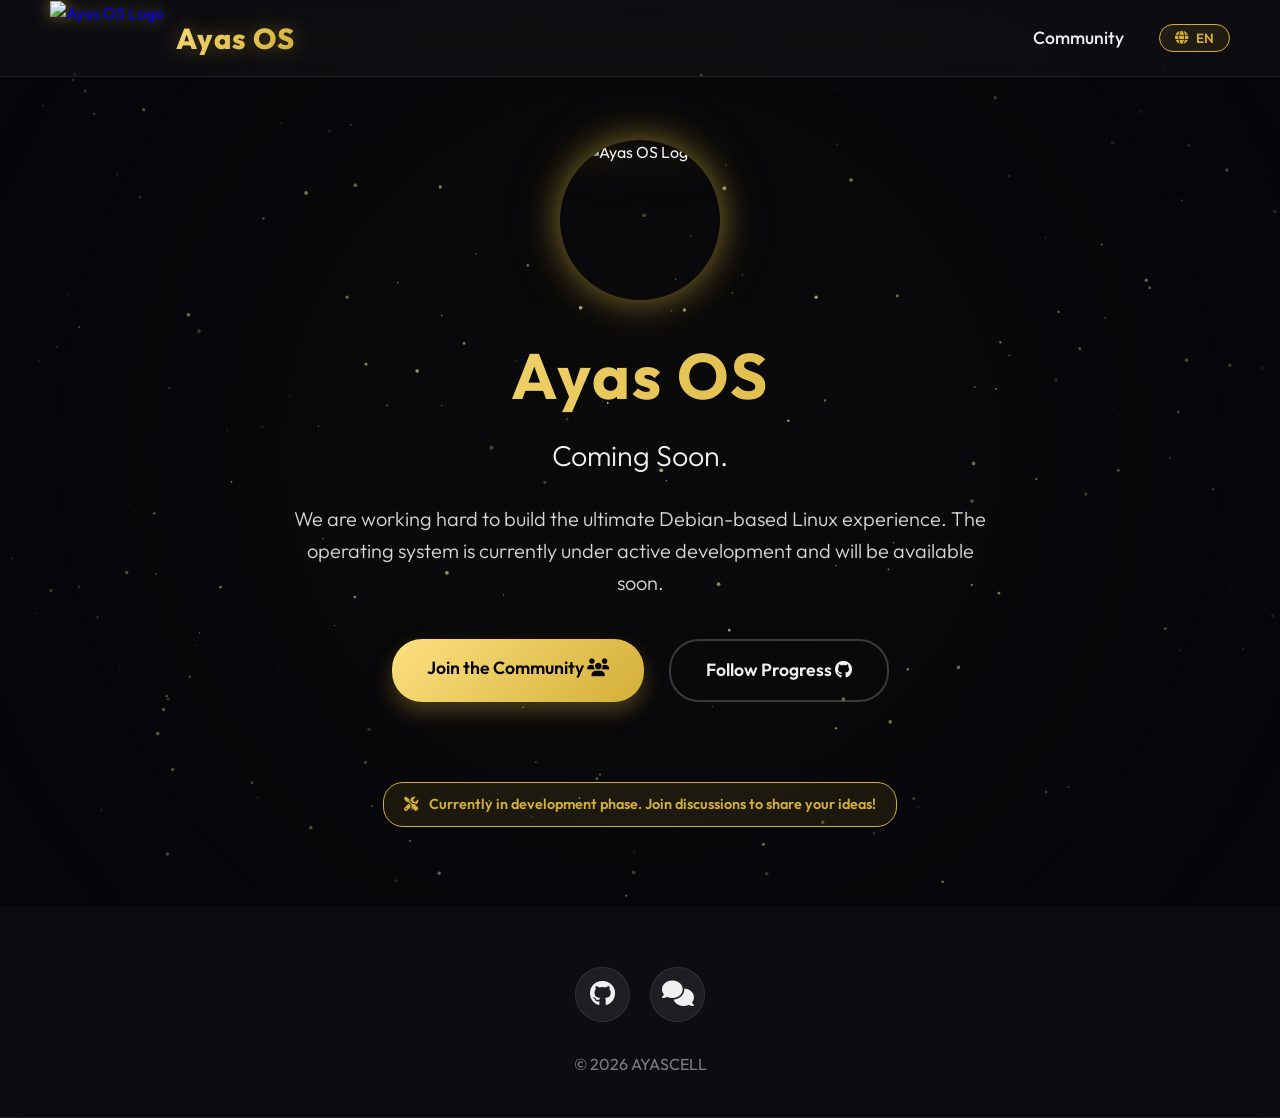
==== index1.html @ 57eaaa76 "Add files via upload" ====
<!DOCTYPE html>
<html lang="en">

<head>
    <meta charset="UTF-8">
    <meta name="viewport" content="width=device-width, initial-scale=1.0">
    <title>Ayas OS - Coming Soon</title>

    <link rel="stylesheet" href="https://cdnjs.cloudflare.com/ajax/libs/font-awesome/6.5.1/css/all.min.css" />
    <link href="https://fonts.googleapis.com/css2?family=Outfit:wght@300;400;500;700;800&display=swap" rel="stylesheet">
    <link rel="stylesheet" href="style.css">
    
    <style>
        /* Base specific styles */
        .showcase-container {
            display: grid;
            grid-template-columns: 1fr;
            gap: 40px;
            margin-top: 60px;
            align-items: center;
        }
        
        @media (min-width: 1024px) {
            .showcase-container {
                grid-template-columns: 1fr 1fr;
            }
        }
        
        /* Language Toggle Classes */
        .lang-btn {
            background: rgba(212, 175, 55, 0.1);
            border: 1px solid var(--primary-gold);
            color: var(--primary-gold);
            padding: 5px 15px;
            border-radius: 20px;
            cursor: pointer;
            font-family: inherit;
            font-weight: 600;
            transition: all 0.3s ease;
            display: flex;
            align-items: center;
            gap: 8px;
        }
        .lang-btn:hover {
            background: var(--primary-gold);
            color: var(--dark-bg);
            box-shadow: 0 0 15px rgba(212, 175, 55, 0.4);
        }
        
        /* Default state: English */
        .lang-tr { display: none !important; }
        .lang-en { display: inline !important; }
        
        /* When Turkish is active */
        .show-tr .lang-tr { display: inline !important; }
        .show-tr .lang-en { display: none !important; }

        /* Full height for coming soon page */
        .hero-section.coming-soon {
            min-height: calc(100vh - 80px); /* Account for header */
        }
    </style>
</head>

<body>

    <canvas id="starfield-canvas"></canvas>
    <div class="glass-overlay"></div>

    <header class="main-header glass">
        <nav class="navbar">
            <a href="#" class="logo-link">
                <img src="assets/ayasoslogo.png" alt="Ayas OS Logo" class="header-logo-image">
                <span class="gradient-text header-logo-text glow-text">Ayas OS</span>
            </a>
            <div class="menu-toggle" id="menu-toggle">
                <i class="fas fa-bars"></i>
            </div>
            <ul class="nav-links" id="nav-links">
                <li><a href="https://github.com/AYASCELL/ayas-discussions/discussions" target="_blank"><span class="lang-en">Community</span><span class="lang-tr">Topluluk</span></a></li>
                <li>
                    <button id="lang-toggle" class="lang-btn">
                        <i class="fas fa-globe"></i> <span id="current-lang">EN</span>
                    </button>
                </li>
            </ul>
        </nav>
    </header>

    <!-- Hero Section -->
    <section id="hero" class="hero-section coming-soon">
        <div class="hero-content">
            <div class="profile-avatar avatar-glow" style="border: none; background: transparent;">
                <img src="assets/ayasoslogo.png" alt="Ayas OS Logo" style="object-fit: contain; filter: drop-shadow(0 0 20px rgba(212,175,55,0.5));">
            </div>
            <h1 class="gradient-text mega-title" style="font-size: 4em;">
                <span class="lang-en">Ayas OS</span>
                <span class="lang-tr">Ayas OS</span>
            </h1>
            <h3 class="subtitle type-writer">
                <span class="lang-en">Coming Soon.</span>
                <span class="lang-tr">Çok Yakında.</span>
            </h3>
            <p>
                <span class="lang-en">We are working hard to build the ultimate Debian-based Linux experience. The operating system is currently under active development and will be available soon.</span>
                <span class="lang-tr">Kusursuz Debian tabanlı Linux deneyimini inşa etmek için sıkı çalışıyoruz. İşletim sistemi şu anda aktif geliştirme aşamasındadır ve çok yakında yayınlanacaktır.</span>
            </p>
            <div class="hero-buttons">
                <a href="https://github.com/AYASCELL/ayas-discussions/discussions" target="_blank" class="link-button solid gold-gradient">
                    <span class="lang-en">Join the Community <i class="fas fa-users"></i></span>
                    <span class="lang-tr" style="color: #05050A;">Topluluğa Katıl <i class="fas fa-users"></i></span>
                </a>
                <a href="https://github.com/AYASCELL" target="_blank" class="link-button outline glow-hover">
                    <span class="lang-en">Follow Progress <i class="fab fa-github"></i></span>
                    <span class="lang-tr">Gelişmeleri Takip Et <i class="fab fa-github"></i></span>
                </a>
            </div>
            
            <!-- Development Status Banner -->
            <div style="background: rgba(212, 175, 55, 0.1); border: 1px solid var(--primary-gold); color: var(--primary-gold); text-align: center; padding: 10px 20px; font-size: 0.9em; font-weight: 600; border-radius: 20px; display: inline-block; margin-top: 30px;">
                <span class="lang-en"><i class="fas fa-tools" style="margin-right: 8px;"></i> Currently in development phase. Join discussions to share your ideas!</span>
                <span class="lang-tr"><i class="fas fa-tools" style="margin-right: 8px;"></i> Şu anda geliştirme aşamasında. Fikirlerinizi paylaşmak için tartışmalara katılın!</span>
            </div>
        </div>
    </section>

    <!-- Reach Us / Footer -->
    <footer id="reach" class="main-footer glass">
        <div class="container" style="text-align: center; padding: 60px 0 40px;">
            <div class="social-links big-social" style="display:flex; justify-content: center; margin-bottom: 30px; gap: 20px;">
                <a href="https://github.com/AYASCELL" target="_blank" class="social-icon github-icon" title="GitHub"><i class="fab fa-github"></i></a>
                <a href="https://github.com/AYASCELL/ayas-discussions/discussions" target="_blank" class="social-icon" title="Community Discussions"><i class="fas fa-comments"></i></a>
            </div>

            <p class="copyright-text" style="opacity: 0.5;">© 2026 AYASCELL</p>
        </div>
    </footer>

    <script src="app.js"></script>
</body>

</html>
---- style.css ----
:root {
    --dark-bg: #05050A;
    --primary-gold: #D4AF37;
    --light-gold: #FCE181;
    --light-text: #F0F0F0;
    --border-color: rgba(212, 175, 55, 0.2);
    --button-bg: #141423;

    --glass-bg: rgba(255, 255, 255, 0.03);
    --glass-border: rgba(255, 255, 255, 0.08);
    --glass-shadow: 0 8px 32px 0 rgba(0, 0, 0, 0.5);

    --neon-orange: #FF5722;
    --neon-yellow: #FFDF00;
    --neon-blue: #00D8FF;
    --neon-green: #68A063;
    --neon-python: #3776AB;
    --neon-red: #F1502F;
}

* {
    margin: 0;
    padding: 0;
    box-sizing: border-box;
}

img {
    -webkit-user-drag: none;
    -khtml-user-drag: none;
    -moz-user-drag: none;
    -o-user-drag: none;
    user-drag: none;
    -webkit-user-select: none;
    -moz-user-select: none;
    -ms-user-select: none;
    user-select: none;
    pointer-events: none;
}

body {
    font-family: 'Outfit', sans-serif;
    background-color: var(--dark-bg);
    color: var(--light-text);
    line-height: 1.6;
    overflow-x: hidden;
    position: relative;
    scroll-behavior: smooth;
    scroll-padding-top: 120px;
}

#starfield-canvas {
    position: fixed;
    top: 0;
    left: 0;
    width: 100%;
    height: 100%;
    z-index: -2;
    opacity: 0.9;
}

.glass-overlay {
    position: fixed;
    top: 0;
    left: 0;
    width: 100%;
    height: 100%;
    z-index: -1;
    background: radial-gradient(circle at 50% 50%, rgba(212, 175, 55, 0.03) 0%, rgba(5, 5, 10, 0.8) 100%);
    pointer-events: none;
}

.container {
    max-width: 1200px;
    margin: 0 auto;
    padding: 0 20px;
}

.gradient-text {
    background: linear-gradient(135deg, var(--light-gold), var(--primary-gold));
    -webkit-background-clip: text;
    -webkit-text-fill-color: transparent;
}

.glow-text {
    text-shadow: 0 0 20px rgba(212, 175, 55, 0.4);
}

.content-section {
    padding: 60px 0;
    text-align: center;
    scroll-margin-top: 100px;
}

.section-title {
    font-size: 3.5em;
    font-weight: 800;
    margin-bottom: 15px;
    letter-spacing: -1px;
}

.section-subtitle {
    font-size: 1.3em;
    opacity: 0.7;
    margin-bottom: 60px;
    font-weight: 300;
}

.glass {
    background: var(--glass-bg);
    backdrop-filter: blur(12px);
    -webkit-backdrop-filter: blur(12px);
    border-bottom: 1px solid var(--glass-border);
}

.glass-card {
    background: linear-gradient(135deg, rgba(255, 255, 255, 0.05), rgba(255, 255, 255, 0.01));
    backdrop-filter: blur(10px);
    -webkit-backdrop-filter: blur(10px);
    border: 1px solid var(--glass-border);
    border-radius: 20px;
    box-shadow: var(--glass-shadow);
    transition: all 0.4s cubic-bezier(0.175, 0.885, 0.32, 1.275);
}

.premium-border {
    position: relative;
    overflow: hidden;
}

.premium-border::before {
    content: '';
    position: absolute;
    top: 0;
    left: -100%;
    width: 50%;
    height: 100%;
    background: linear-gradient(to right, transparent, rgba(255, 255, 255, 0.1), transparent);
    transform: skewX(-25deg);
    transition: left 0.7s ease;
}

.premium-border:hover::before {
    left: 200%;
}

.hover-lift:hover {
    transform: translateY(-10px) scale(1.02);
}

.main-header {
    position: fixed;
    top: 0;
    left: 0;
    width: 100%;
    z-index: 100;
    padding: 15px 50px;
}

.navbar {
    display: flex;
    justify-content: space-between;
    align-items: center;
    max-width: 1200px;
    margin: 0 auto;
}

.logo-link {
    text-decoration: none;
    display: flex;
    align-items: center;
    gap: 12px;
}

.header-logo-image {
    height: 75px;
    width: auto;
    margin: -15px 0;
    filter: drop-shadow(0 0 8px rgba(212, 175, 55, 0.6));
}

.header-logo-text {
    font-size: 1.8em;
    font-weight: 800;
    letter-spacing: 1px;
}

.nav-links {
    list-style: none;
    display: flex;
    gap: 35px;
    align-items: center;
}

.nav-links li a {
    color: var(--light-text);
    text-decoration: none;
    font-weight: 500;
    font-size: 1.1em;
    position: relative;
    transition: color 0.3s ease;
}

.nav-icon {
    display: none;
}

.nav-links li a:hover {
    color: var(--primary-gold);
    text-shadow: 0 0 10px rgba(212, 175, 55, 0.5);
}

.neon-btn {
    border: 1px solid var(--primary-gold);
    color: var(--primary-gold) !important;
    padding: 8px 20px !important;
    border-radius: 30px;
    box-shadow: 0 0 10px rgba(212, 175, 55, 0.2), inset 0 0 10px rgba(212, 175, 55, 0.1);
}

.neon-btn:hover {
    background: rgba(212, 175, 55, 0.1);
    color: var(--primary-gold) !important;
    box-shadow: 0 0 20px rgba(212, 175, 55, 0.4), inset 0 0 10px rgba(212, 175, 55, 0.2);
    text-shadow: 0 0 8px rgba(212, 175, 55, 0.6) !important;
}

.menu-toggle {
    display: none;
    font-size: 1.8em;
    color: var(--primary-gold);
    cursor: pointer;
}

.hero-section {
    min-height: 100vh;
    display: flex;
    justify-content: center;
    align-items: center;
    text-align: center;
    padding: 120px 20px 60px;
}

/* YENİ: Hero content artık kutu değil, transparan ve ferah */
.hero-content {
    max-width: 900px;
    padding: 20px;
}

.profile-avatar {
    width: 160px;
    height: 160px;
    margin: 0 auto 25px;
    border-radius: 50%;
    overflow: hidden;
    border: 4px solid var(--primary-gold);
}

.avatar-glow {
    box-shadow: 0 0 30px rgba(212, 175, 55, 0.5), 0 0 60px rgba(212, 175, 55, 0.2);
    animation: floatAvatar 6s ease-in-out infinite;
}

@keyframes floatAvatar {
    0% {
        transform: translateY(0px);
    }

    50% {
        transform: translateY(-10px);
        box-shadow: 0 0 40px rgba(212, 175, 55, 0.7), 0 0 80px rgba(212, 175, 55, 0.3);
    }

    100% {
        transform: translateY(0px);
    }
}

.profile-avatar img {
    width: 100%;
    height: 100%;
    object-fit: cover;
    background-color: transparent;
}

.mega-title {
    font-size: 5em;
    margin-bottom: 5px;
    letter-spacing: 2px;
}

.type-writer {
    font-size: 1.8em;
    color: var(--light-text);
    margin-bottom: 25px;
    font-weight: 300;
}

.hero-content p {
    font-size: 1.25em;
    opacity: 0.9;
    margin-bottom: 40px;
    font-weight: 300;
    max-width: 700px;
    margin-left: auto;
    margin-right: auto;
}

.hero-buttons {
    display: flex;
    justify-content: center;
    gap: 25px;
    margin-bottom: 50px;
}

.link-button {
    padding: 15px 35px;
    text-decoration: none;
    border-radius: 30px;
    /* Daha modern yuvarlak butonlar */
    font-weight: 600;
    font-size: 1.1em;
    transition: all 0.3s ease;
    display: inline-block;
}

.link-button span {
    display: flex;
    align-items: center;
    gap: 10px;
}

.link-button.outline {
    border: 2px solid rgba(255, 255, 255, 0.2);
    color: var(--light-text);
    background: transparent;
}

.glow-hover:hover {
    border-color: var(--primary-gold);
    box-shadow: 0 0 25px rgba(212, 175, 55, 0.4);
    background: rgba(212, 175, 55, 0.1);
}

.link-button.solid.gold-gradient {
    background: linear-gradient(135deg, var(--light-gold), var(--primary-gold));
    color: var(--dark-bg);
    border: none;
    box-shadow: 0 10px 20px rgba(212, 175, 55, 0.3);
}

.link-button.solid.gold-gradient:hover {
    box-shadow: 0 15px 30px rgba(212, 175, 55, 0.6);
    transform: translateY(-3px);
}

.hero-socials {
    display: flex;
    justify-content: center;
    gap: 20px;
}

.social-icon {
    width: 55px;
    height: 55px;
    border-radius: 50%;
    display: flex;
    align-items: center;
    justify-content: center;
    font-size: 1.6em;
    color: var(--light-text);
    background: rgba(255, 255, 255, 0.05);
    border: 1px solid rgba(255, 255, 255, 0.1);
    transition: all 0.3s ease;
    text-decoration: none;
    backdrop-filter: blur(5px);
}

.youtube-icon:hover {
    color: #fff;
    background: #FF0000;
    border-color: #FF0000;
    box-shadow: 0 0 20px #FF0000;
    transform: translateY(-5px);
}

.github-icon:hover {
    color: #fff;
    background: #333;
    border-color: #333;
    box-shadow: 0 0 20px rgba(255, 255, 255, 0.5);
    transform: translateY(-5px);
}

.twitter-icon:hover {
    color: #fff;
    background: #1DA1F2;
    border-color: #1DA1F2;
    box-shadow: 0 0 20px #1DA1F2;
    transform: translateY(-5px);
}

.linkedin-icon:hover {
    color: #fff;
    background: #0A66C2;
    border-color: #0A66C2;
    box-shadow: 0 0 20px #0A66C2;
    transform: translateY(-5px);
}

.instagram-icon:hover {
    color: #fff;
    background: #E1306C;
    border-color: #E1306C;
    box-shadow: 0 0 20px #E1306C;
    transform: translateY(-5px);
}

.website-icon:hover {
    color: #000;
    background: var(--primary-gold);
    border-color: var(--primary-gold);
    box-shadow: 0 0 20px var(--primary-gold);
    transform: translateY(-5px);
}

.twitch-icon:hover {
    color: #fff;
    background: #9146FF;
    border-color: #9146FF;
    box-shadow: 0 0 20px #9146FF;
    transform: translateY(-5px);
}

.kick-icon:hover {
    color: #000;
    background: #53FC18;
    border-color: #53FC18;
    box-shadow: 0 0 20px #53FC18;
    transform: translateY(-5px);
}

.tiktok-icon:hover {
    color: #fff;
    background: #000000;
    border-color: #25F4EE;
    box-shadow: 0 0 20px #FE2C55;
    transform: translateY(-5px);
}

.discord-icon:hover {
    color: #fff;
    background: #5865F2;
    border-color: #5865F2;
    box-shadow: 0 0 20px #5865F2;
    transform: translateY(-5px);
}

.spotify-icon:hover {
    color: #fff;
    background: #1DB954;
    border-color: #1DB954;
    box-shadow: 0 0 20px #1DB954;
    transform: translateY(-5px);
}


.skills-grid {
    display: grid;
    grid-template-columns: repeat(auto-fit, minmax(160px, 1fr));
    gap: 35px;
}

.skill-card {
    padding: 40px 20px;
}

.skill-icon {
    display: inline-flex;
    align-items: center;
    justify-content: center;
    width: 1em;
    height: 1em;
    font-size: 3.5em;
    margin-bottom: 20px;
    transition: transform 0.3s ease;
}

.skill-card:hover .skill-icon {
    transform: scale(1.1);
}

.hover-glow-orange:hover {
    border-color: var(--neon-orange);
    box-shadow: 0 0 30px rgba(255, 87, 34, 0.3);
}

.hover-glow-yellow:hover {
    border-color: var(--neon-yellow);
    box-shadow: 0 0 30px rgba(255, 223, 0, 0.3);
}

.hover-glow-blue:hover {
    border-color: var(--neon-blue);
    box-shadow: 0 0 30px rgba(0, 216, 255, 0.3);
}

.hover-glow-green:hover {
    border-color: var(--neon-green);
    box-shadow: 0 0 30px rgba(104, 160, 99, 0.3);
}

.hover-glow-python:hover {
    border-color: var(--neon-python);
    box-shadow: 0 0 30px rgba(55, 118, 171, 0.3);
}

.hover-glow-red:hover {
    border-color: var(--neon-red);
    box-shadow: 0 0 30px rgba(241, 80, 47, 0.3);
}

.hover-glow-purple:hover {
    border-color: #76B900;
    box-shadow: 0 0 30px rgba(118, 185, 0, 0.3);
}

.hover-glow-pink:hover {
    border-color: #E91E63;
    box-shadow: 0 0 30px rgba(233, 30, 99, 0.3);
}

.hover-glow-cyan:hover {
    border-color: #00A4EF;
    box-shadow: 0 0 30px rgba(0, 164, 239, 0.3);
}

/* Yeni Diller İçin Glow Efektleri */
.hover-glow-ts:hover {
    border-color: #3178C6;
    box-shadow: 0 0 30px rgba(49, 120, 198, 0.3);
}

.hover-glow-vue:hover {
    border-color: #4FC08D;
    box-shadow: 0 0 30px rgba(79, 192, 141, 0.3);
}

.hover-glow-angular:hover {
    border-color: #DD0031;
    box-shadow: 0 0 30px rgba(221, 0, 49, 0.3);
}

.hover-glow-java:hover {
    border-color: #f89820;
    box-shadow: 0 0 30px rgba(248, 152, 32, 0.3);
}

.hover-glow-cpp:hover {
    border-color: #00599C;
    box-shadow: 0 0 30px rgba(0, 89, 156, 0.3);
}

.hover-glow-csharp:hover {
    border-color: #9B4F96;
    box-shadow: 0 0 30px rgba(155, 79, 150, 0.3);
}

.hover-glow-php:hover {
    border-color: #777BB4;
    box-shadow: 0 0 30px rgba(119, 123, 180, 0.3);
}

.hover-glow-go:hover {
    border-color: #00ADD8;
    box-shadow: 0 0 30px rgba(0, 173, 216, 0.3);
}

.hover-glow-rust:hover {
    border-color: #DEA584;
    box-shadow: 0 0 30px rgba(222, 165, 132, 0.3);
}

.hover-glow-swift:hover {
    border-color: #F05138;
    box-shadow: 0 0 30px rgba(240, 81, 56, 0.3);
}

.hover-glow-ruby:hover {
    border-color: #CC342D;
    box-shadow: 0 0 30px rgba(204, 52, 45, 0.3);
}

.hover-glow-sql:hover {
    border-color: #F29111;
    box-shadow: 0 0 30px rgba(242, 145, 17, 0.3);
}

.hover-glow-docker:hover {
    border-color: #2496ED;
    box-shadow: 0 0 30px rgba(36, 150, 237, 0.3);
}

.hover-glow-aws:hover {
    border-color: #FF9900;
    box-shadow: 0 0 30px rgba(255, 153, 0, 0.3);
}

.hover-glow-linux:hover {
    border-color: #FCC624;
    box-shadow: 0 0 30px rgba(252, 198, 36, 0.3);
}

.hover-glow-tailwind:hover {
    border-color: #38B2AC;
    box-shadow: 0 0 30px rgba(56, 178, 172, 0.3);
}

.hover-glow-nextjs:hover {
    border-color: #FFFFFF;
    box-shadow: 0 0 30px rgba(255, 255, 255, 0.3);
}

.hover-glow-mongo:hover {
    border-color: #47A248;
    box-shadow: 0 0 30px rgba(71, 162, 72, 0.3);
}

.hover-glow-flutter:hover {
    border-color: #54C5F8;
    box-shadow: 0 0 30px rgba(84, 197, 248, 0.3);
}

.hover-glow-capacitor:hover {
    border-color: #53B9EA;
    box-shadow: 0 0 30px rgba(83, 185, 234, 0.3);
}

.hover-glow-electron:hover {
    border-color: #9FEAF9;
    box-shadow: 0 0 30px rgba(159, 234, 249, 0.3);
}

.hover-glow-dotnet:hover {
    border-color: #512BD4;
    box-shadow: 0 0 30px rgba(81, 43, 212, 0.3);
}

.hover-glow-vscode:hover {
    border-color: #007ACC;
    box-shadow: 0 0 30px rgba(0, 122, 204, 0.3);
}

.hover-glow-sublime:hover {
    border-color: #FF9800;
    box-shadow: 0 0 30px rgba(255, 152, 0, 0.3);
}

.hover-glow-visualstudio:hover {
    border-color: #5C2D91;
    box-shadow: 0 0 30px rgba(92, 45, 145, 0.3);
}

.hover-glow-androidstudio:hover {
    border-color: #3DDC84;
    box-shadow: 0 0 30px rgba(61, 220, 132, 0.3);
}

.hover-glow-ssms:hover {
    border-color: #CC292B;
    box-shadow: 0 0 30px rgba(204, 41, 43, 0.3);
}

.hover-glow-xampp:hover {
    border-color: #FB7A24;
    box-shadow: 0 0 30px rgba(251, 122, 36, 0.3);
}

.hover-glow-postgres:hover {
    border-color: #336791;
    box-shadow: 0 0 30px rgba(51, 103, 145, 0.3);
}

.hover-glow-k8s:hover {
    border-color: #326CE5;
    box-shadow: 0 0 30px rgba(50, 108, 229, 0.3);
}

.hover-glow-nginx:hover {
    border-color: #009639;
    box-shadow: 0 0 30px rgba(0, 150, 57, 0.3);
}

.hover-glow-figma:hover {
    border-color: #F24E1E;
    box-shadow: 0 0 30px rgba(242, 78, 30, 0.3);
}

.hover-glow-windows:hover {
    border-color: #00A4EF;
    box-shadow: 0 0 30px rgba(0, 164, 239, 0.3);
}

.hover-glow-windows10:hover {
    border-color: #0078D7;
    box-shadow: 0 0 30px rgba(0, 120, 215, 0.3);
}

.hover-glow-ubuntu:hover {
    border-color: #E95420;
    box-shadow: 0 0 30px rgba(233, 84, 32, 0.3);
}

.hover-glow-fedora:hover {
    border-color: #294172;
    box-shadow: 0 0 30px rgba(41, 65, 114, 0.3);
}

.hover-glow-redhat:hover {
    border-color: #EE0000;
    box-shadow: 0 0 30px rgba(238, 0, 0, 0.3);
}

.hover-glow-suse:hover {
    border-color: #02D35F;
    box-shadow: 0 0 30px rgba(2, 211, 95, 0.3);
}

.hover-glow-centos:hover {
    border-color: #262577;
    box-shadow: 0 0 30px rgba(38, 37, 119, 0.3);
}

.hover-glow-arch:hover {
    border-color: #1793D1;
    box-shadow: 0 0 30px rgba(23, 147, 209, 0.3);
}

.hover-glow-debian:hover {
    border-color: #D70A53;
    box-shadow: 0 0 30px rgba(215, 10, 83, 0.3);
}

.hover-glow-kali:hover {
    border-color: #557C94;
    box-shadow: 0 0 30px rgba(85, 124, 148, 0.3);
}

.hover-glow-macos:hover {
    border-color: #FFFFFF;
    box-shadow: 0 0 30px rgba(255, 255, 255, 0.3);
}

.hover-glow-android:hover {
    border-color: #3DDC84;
    box-shadow: 0 0 30px rgba(61, 220, 132, 0.3);
}

.hover-glow-ios:hover {
    border-color: #A3AAAE;
    box-shadow: 0 0 30px rgba(163, 170, 174, 0.3);
}

/* OS Carousel Styles */
.os-carousel::-webkit-scrollbar {
    display: none;
}

.os-carousel {
    -ms-overflow-style: none;
    /* IE and Edge */
    scrollbar-width: none;
    /* Firefox */
}

.projects-grid {
    display: grid;
    grid-template-columns: repeat(auto-fit, minmax(320px, 1fr));
    gap: 40px;
}

.project-card {
    padding: 35px;
    text-align: left;
}

.project-card:hover {
    border-color: var(--primary-gold);
    box-shadow: 0 15px 40px rgba(212, 175, 55, 0.2);
}

.project-header {
    display: flex;
    justify-content: space-between;
    align-items: center;
    margin-bottom: 25px;
}

.folder-icon {
    font-size: 2.5em;
}

.project-links a {
    color: var(--light-text);
    font-size: 1.4em;
    margin-left: 15px;
    transition: color 0.3s ease;
}

.project-links a:hover {
    color: var(--primary-gold);
    text-shadow: 0 0 10px var(--primary-gold);
}

.project-card h3 {
    font-size: 1.8em;
    margin-bottom: 15px;
    font-weight: 700;
}

.project-card p {
    font-size: 1.05em;
    opacity: 0.7;
    margin-bottom: 25px;
    min-height: 80px;
    font-weight: 300;
}

.project-tech-list {
    list-style: none;
    display: flex;
    gap: 20px;
    font-size: 0.9em;
    color: var(--primary-gold);
    font-weight: 500;
}

/* Linktree Page Styles (links.html) */
.links-page-body {
    display: flex;
    justify-content: center;
    align-items: center;
    min-height: 100vh;
    padding: 50px 20px;
}

.links-container {
    width: 100%;
    max-width: 550px;
    text-align: center;
    z-index: 10;
}

.links-wrapper {
    display: flex;
    flex-direction: column;
    gap: 20px;
}

.linktree-btn {
    display: flex;
    align-items: center;
    justify-content: center;
    gap: 15px;
    padding: 20px;
    background: rgba(255, 255, 255, 0.05);
    backdrop-filter: blur(10px);
    border: 1px solid rgba(255, 255, 255, 0.1);
    border-radius: 15px;
    color: var(--light-text);
    text-decoration: none;
    font-size: 1.2em;
    font-weight: 600;
    transition: all 0.3s ease;
    box-shadow: 0 10px 30px rgba(0, 0, 0, 0.3);
}

.linktree-btn i {
    font-size: 1.5em;
}

.linktree-btn:hover {
    transform: scale(1.02);
    /* Çok büyümesin diye scale azaltıldı */
}

/* Linktree Custom Colors */
.youtube-btn:hover {
    background: #FF0000;
    border-color: #FF0000;
    box-shadow: 0 0 30px rgba(255, 0, 0, 0.5);
    color: #fff;
}

.github-btn:hover {
    background: #333;
    border-color: #333;
    box-shadow: 0 0 30px rgba(255, 255, 255, 0.2);
    color: #fff;
}

.linkedin-btn:hover {
    background: #0A66C2;
    border-color: #0A66C2;
    box-shadow: 0 0 30px rgba(10, 102, 194, 0.5);
    color: #fff;
}

.twitter-btn:hover {
    background: #1DA1F2;
    border-color: #1DA1F2;
    box-shadow: 0 0 30px rgba(29, 161, 242, 0.5);
    color: #fff;
}

.instagram-btn:hover {
    background: #E1306C;
    border-color: #E1306C;
    box-shadow: 0 0 30px rgba(225, 48, 108, 0.5);
    color: #fff;
}

.website-btn:hover {
    background: linear-gradient(135deg, var(--light-gold), var(--primary-gold));
    color: #000;
    box-shadow: 0 0 30px rgba(212, 175, 55, 0.5);
}

/* Yeni Eklenen Platformlar */
.twitch-btn:hover {
    background: #9146FF;
    border-color: #9146FF;
    box-shadow: 0 0 30px rgba(145, 70, 255, 0.5);
    color: #fff;
}

.tiktok-btn:hover {
    background: #000000;
    border-color: #25F4EE;
    box-shadow: 0 0 30px rgba(254, 44, 85, 0.5);
    color: #fff;
    text-shadow: 1px 1px 0px #FE2C55, -1px -1px 0px #25F4EE;
}

.kick-btn:hover {
    background: #53FC18;
    border-color: #53FC18;
    box-shadow: 0 0 30px rgba(83, 252, 24, 0.5);
    color: #000;
}

.discord-btn:hover {
    background: #5865F2;
    border-color: #5865F2;
    box-shadow: 0 0 30px rgba(88, 101, 242, 0.5);
    color: #fff;
}

.spotify-btn:hover {
    background: #1DB954;
    border-color: #1DB954;
    box-shadow: 0 0 30px rgba(29, 185, 84, 0.5);
    color: #fff;
}

/* Responsive */
@media (max-width: 768px) {
    .main-header {
        padding: 15px 20px;
    }

    .nav-links {
        display: none;
        flex-direction: column;
        position: absolute;
        top: 100%;
        left: 20px;
        right: 20px;
        background: rgba(10, 10, 20, 0.96);
        backdrop-filter: blur(15px);
        -webkit-backdrop-filter: blur(15px);
        border: 1px solid var(--border-color);
        border-radius: 16px;
        padding: 25px 20px;
        gap: 12px;
        text-align: center;
        box-shadow: 0 10px 30px rgba(0, 0, 0, 0.6);
        margin-top: 10px;
    }

    .nav-links.active {
        display: flex;
        animation: mobileMenuSlideDown 0.3s ease-out forwards;
    }

    @keyframes mobileMenuSlideDown {
        from {
            opacity: 0;
            transform: translateY(-10px);
        }

        to {
            opacity: 1;
            transform: translateY(0);
        }
    }

    .nav-links li {
        width: 100%;
        list-style: none;
    }

    .nav-links li a:not(.neon-btn) {
        display: flex;
        align-items: center;
        justify-content: center;
        gap: 12px;
        padding: 12px;
        border-radius: 12px;
        background: rgba(255, 255, 255, 0.02);
        border: 1px solid rgba(255, 255, 255, 0.05);
        transition: all 0.3s ease;
        width: 100%;
    }

    .nav-links li a:not(.neon-btn):hover,
    .nav-links li a:not(.neon-btn).active {
        background: rgba(212, 175, 55, 0.08);
        border-color: rgba(212, 175, 55, 0.4);
        color: var(--primary-gold);
        box-shadow: 0 0 15px rgba(212, 175, 55, 0.1);
    }

    .nav-links li a.neon-btn {
        display: flex;
        align-items: center;
        justify-content: center;
        gap: 10px;
        padding: 14px 20px !important;
        width: 100%;
        margin-top: 5px;
    }

    .nav-icon {
        display: inline-block;
        font-size: 1.1em;
        margin-right: 2px;
    }

    .menu-toggle {
        display: block;
    }

    .hero-content {
        padding: 30px 20px;
    }

    .mega-title {
        font-size: 3.5em;
    }

    .hero-buttons {
        flex-direction: column;
    }

    .projects-grid {
        grid-template-columns: 1fr;
    }
}
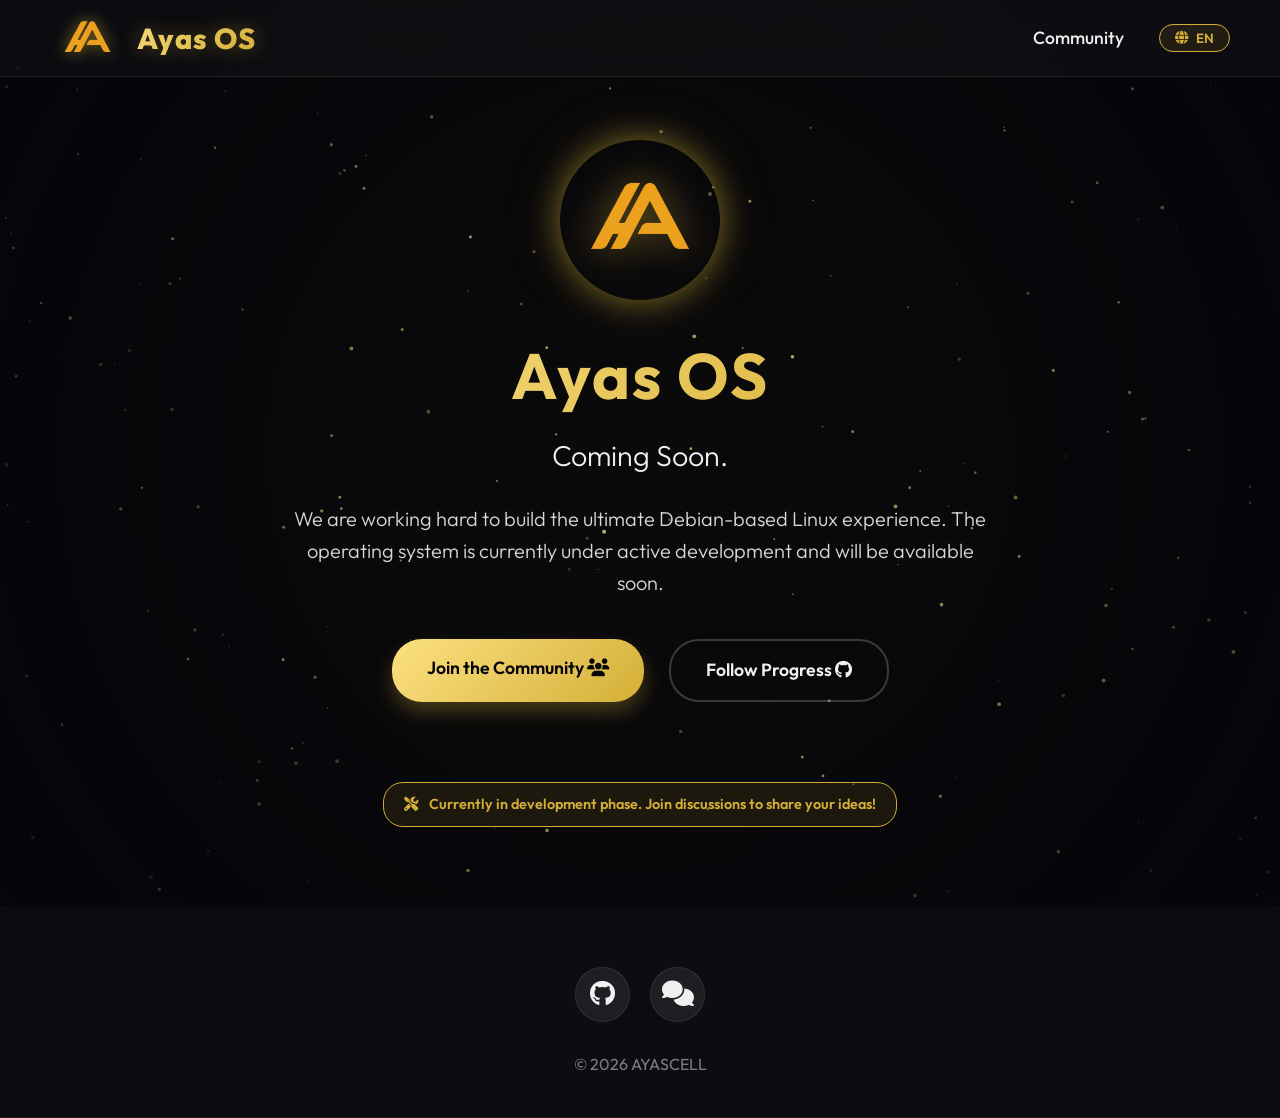
==== commit cba454c4: "Add files via upload" ====
--- a/index1.html
+++ b/index1.html
@@ -77,7 +77,7 @@
                 <i class="fas fa-bars"></i>
             </div>
             <ul class="nav-links" id="nav-links">
-                <li><a href="https://github.com/AYASCELL/ayas-discussions/discussions" target="_blank"><span class="lang-en">Community</span><span class="lang-tr">Topluluk</span></a></li>
+                <li><a href="https://ayascell.github.io/ayas-discussions/" target="_blank"><span class="lang-en">Community</span><span class="lang-tr">Topluluk</span></a></li>
                 <li>
                     <button id="lang-toggle" class="lang-btn">
                         <i class="fas fa-globe"></i> <span id="current-lang">EN</span>
@@ -106,7 +106,7 @@
                 <span class="lang-tr">Kusursuz Debian tabanlı Linux deneyimini inşa etmek için sıkı çalışıyoruz. İşletim sistemi şu anda aktif geliştirme aşamasındadır ve çok yakında yayınlanacaktır.</span>
             </p>
             <div class="hero-buttons">
-                <a href="https://github.com/AYASCELL/ayas-discussions/discussions" target="_blank" class="link-button solid gold-gradient">
+                <a href="https://ayascell.github.io/ayas-discussions/" target="_blank" class="link-button solid gold-gradient">
                     <span class="lang-en">Join the Community <i class="fas fa-users"></i></span>
                     <span class="lang-tr" style="color: #05050A;">Topluluğa Katıl <i class="fas fa-users"></i></span>
                 </a>
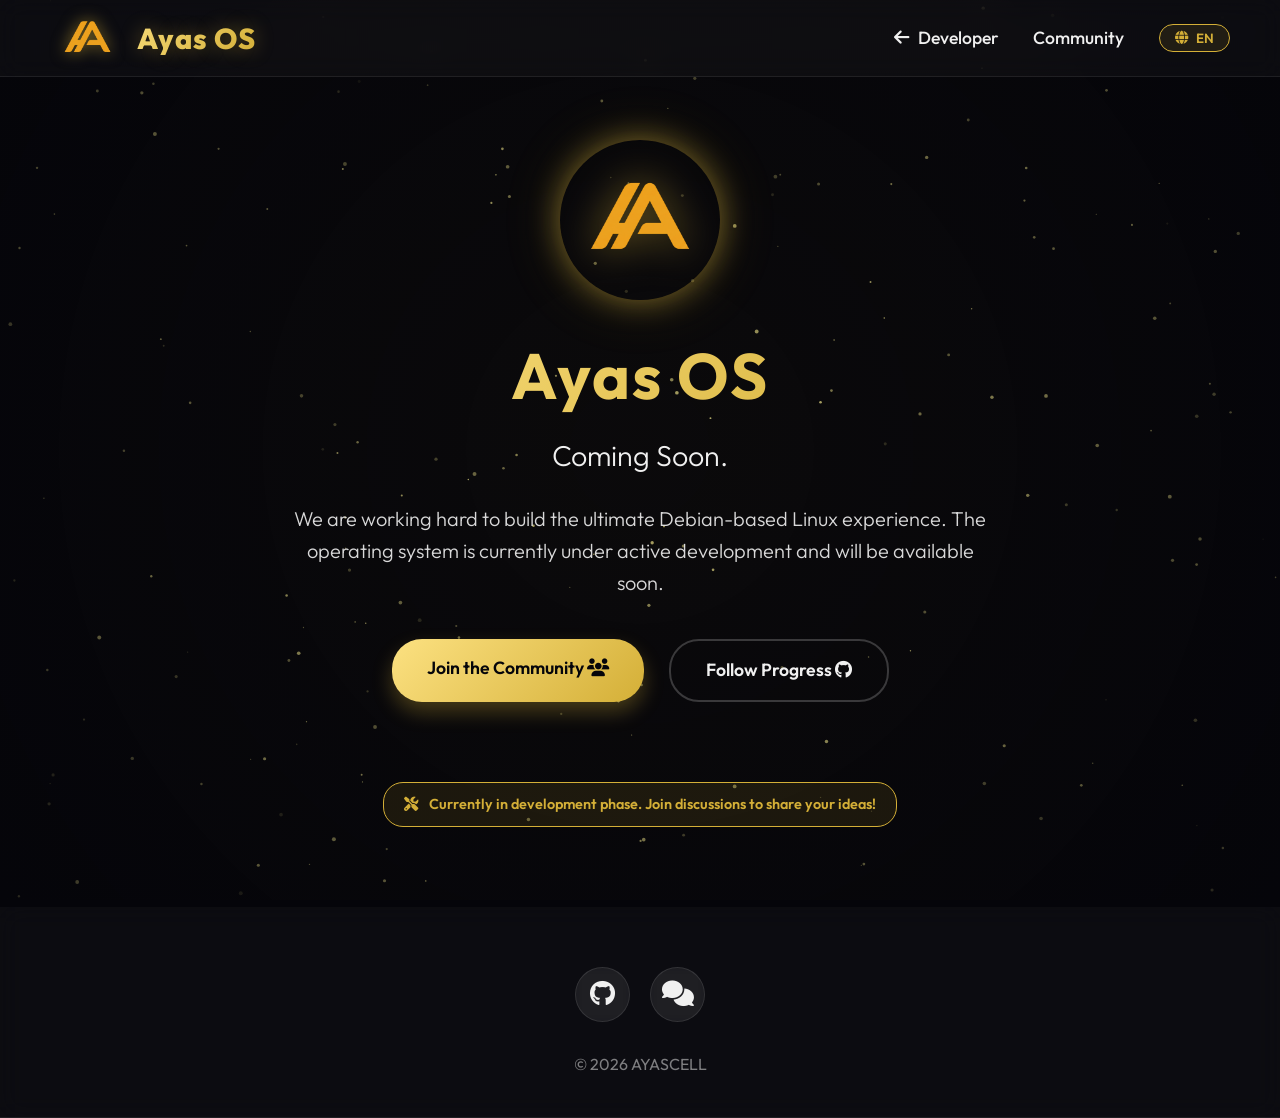
==== commit f05658c0: "Add files via upload" ====
--- a/index1.html
+++ b/index1.html
@@ -77,6 +77,7 @@
                 <i class="fas fa-bars"></i>
             </div>
             <ul class="nav-links" id="nav-links">
+                <li><a href="https://ayascell.github.io/"><span class="lang-en"><i class="fas fa-arrow-left" style="margin-right: 5px;"></i> Developer</span><span class="lang-tr"><i class="fas fa-arrow-left" style="margin-right: 5px;"></i> Geliştirici</span></a></li>
                 <li><a href="https://ayascell.github.io/ayas-discussions/" target="_blank"><span class="lang-en">Community</span><span class="lang-tr">Topluluk</span></a></li>
                 <li>
                     <button id="lang-toggle" class="lang-btn">
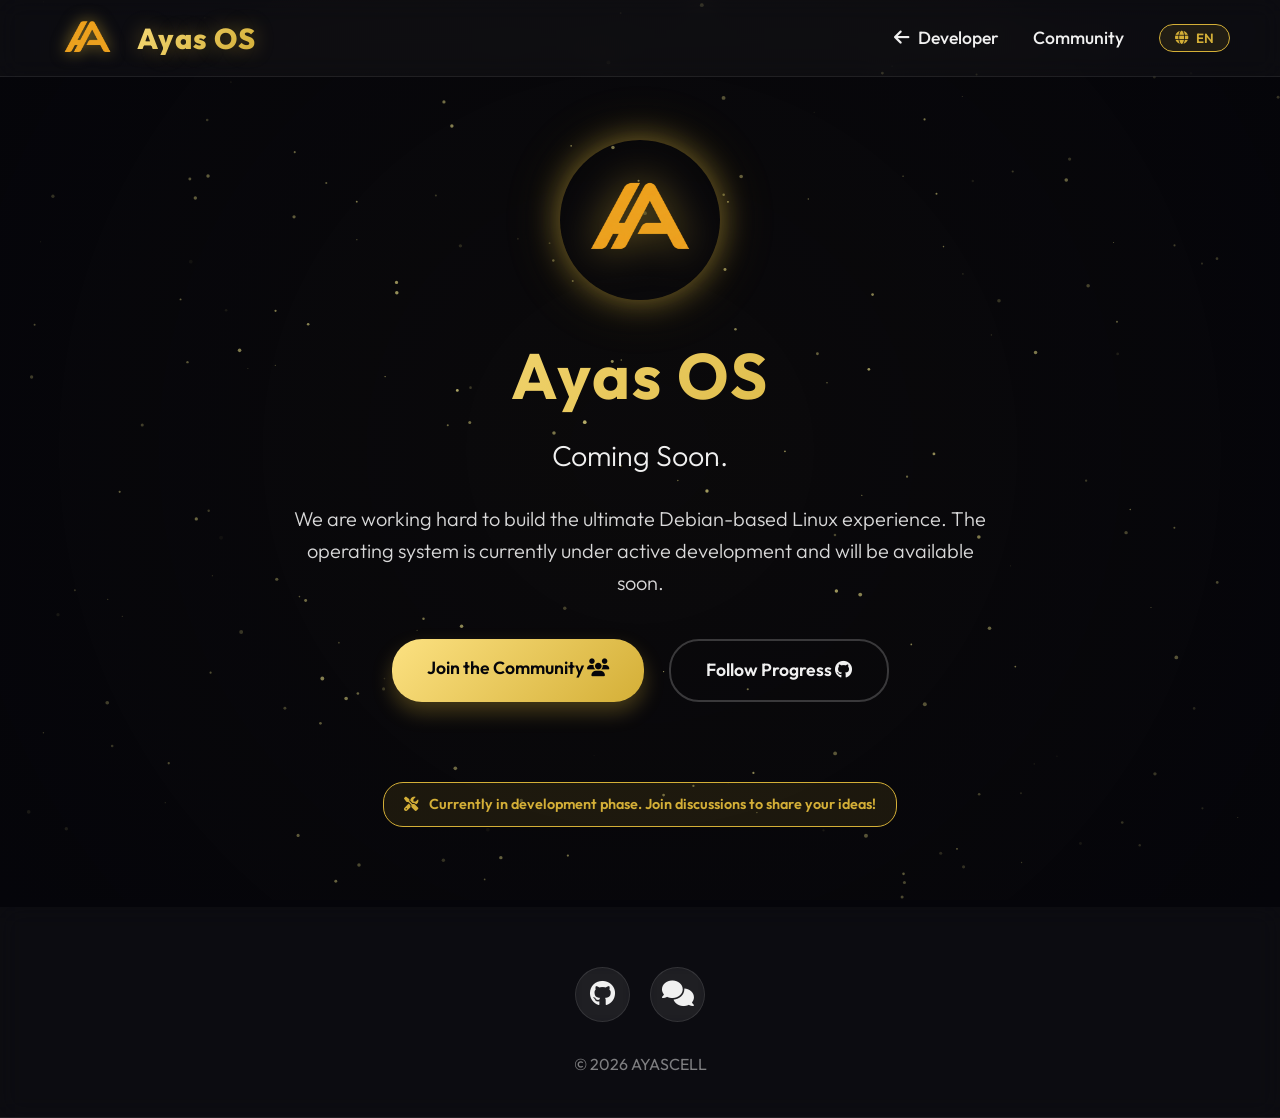
==== commit 2733972d: "Add files via upload" ====
--- a/index1.html
+++ b/index1.html
@@ -5,6 +5,7 @@
     <meta charset="UTF-8">
     <meta name="viewport" content="width=device-width, initial-scale=1.0">
     <title>Ayas OS - Coming Soon</title>
+    <link rel="icon" type="image/png" href="assets/ayasoslogo.png">
 
     <link rel="stylesheet" href="https://cdnjs.cloudflare.com/ajax/libs/font-awesome/6.5.1/css/all.min.css" />
     <link href="https://fonts.googleapis.com/css2?family=Outfit:wght@300;400;500;700;800&display=swap" rel="stylesheet">
